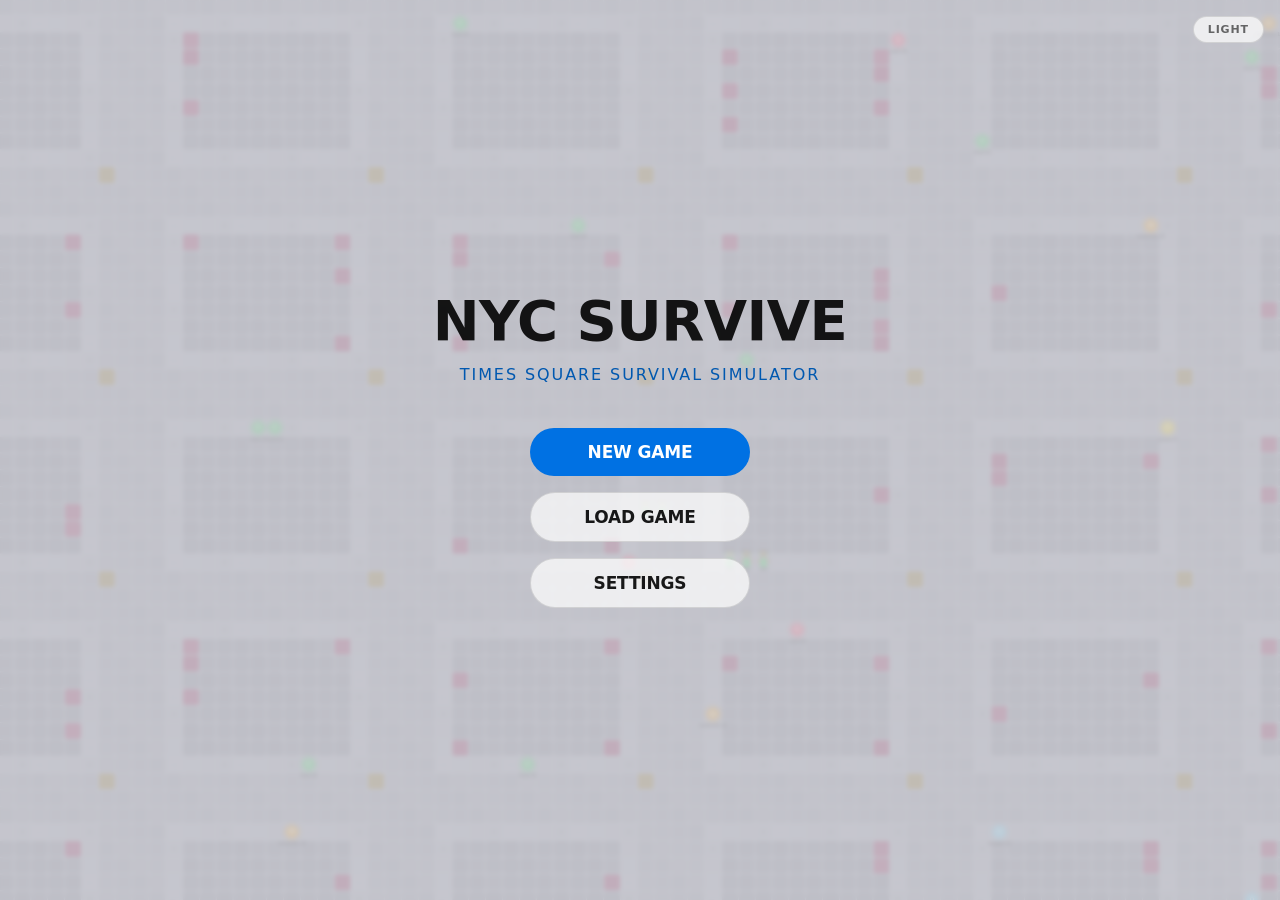
==== web/index.html @ e9437d09 "NYC Survive: a Times Square colony survival game for Mac, iPhone, iPad and the web Lead a small grou" ====
<!DOCTYPE html>
<html lang="en">
<head>
    <meta charset="UTF-8">
    <meta name="viewport" content="width=device-width, initial-scale=1.0, user-scalable=no">
    <meta name="apple-mobile-web-app-capable" content="yes">
    <meta name="apple-mobile-web-app-status-bar-style" content="black-translucent">
    <title>NYC Survive</title>
    <link rel="icon" href="icon.svg" type="image/svg+xml">
    <link rel="stylesheet" href="style.css">
    <style>.embed .menu-title,.embed .menu-subtitle{display:none}</style>
    <script>if(/[?&]embed\b/.test(location.search))document.documentElement.classList.add('embed')</script>
</head>
<body>
    <canvas id="game"></canvas>

    <div id="menu">
        <button class="theme-toggle" id="menu-theme" type="button">Theme</button>
        <div class="menu-title">NYC SURVIVE</div>
        <div class="menu-subtitle">Times Square Survival Simulator</div>
        <button class="menu-btn" id="menu-new">NEW GAME</button>
        <button class="menu-btn menu-btn-soft" id="menu-load">LOAD GAME</button>
        <button class="menu-btn menu-btn-soft" id="menu-settings">SETTINGS</button>
        <div class="menu-panel" id="menu-panel-load" hidden>
            <div id="menu-slots"></div>
        </div>
        <div class="menu-panel" id="menu-panel-settings" hidden>
            <div class="menu-load-title">DIFFICULTY</div>
            <div class="difficulty-picker" id="difficulty-picker">
                <button class="diff-btn" data-diff="easy">EASY</button>
                <button class="diff-btn" data-diff="medium">MEDIUM</button>
                <button class="diff-btn" data-diff="hard">HARD</button>
            </div>
            <div class="menu-load-title">HOW TO PLAY</div>
            <div class="howto">
                <div><b>Click</b> a survivor, or <b>drag a box</b> around a few</div>
                <div><b>Click the ground</b> to send them there</div>
                <div><b>Click a resource</b> to gather it</div>
                <div><b>B</b> opens the build menu, <b>1-6</b> picks a building</div>
                <div><b>WASD</b> pans, <b>scroll</b> zooms, <b>Esc</b> deselects</div>
                <div>Buildings burn materials. Empty pile, they break.</div>
                <div>Every third night: scavengers. <b>PATROL</b> near a building stops them.</div>
                <div>Win: 15 survivors, average level 8.</div>
            </div>
        </div>
    </div>

    <div id="hud">
        <div id="resource-bar"></div>
        <div id="build-menu"></div>
        <div id="colonist-panel"></div>
        <div id="game-log"></div>
        <div id="time-display"></div>
        <div id="minimap-container">
            <canvas id="minimap" width="150" height="150"></canvas>
        </div>
    </div>

    <div id="pause-overlay"></div>
    <div id="save-indicator">SAVED</div>
    <div id="settings-overlay"></div>
    <div id="tutorial-overlay"></div>

    <script type="module" src="js/main.js"></script>
    <script type="module" src="js/webmcp.js"></script>
</body>
</html>
---- web/style.css ----
/* NYC Survive -- Apple Liquid Glass UI */

/* Light is the base palette. Every color token is defined here, so no color's
   only definition lives inside a media query. Dark redefines only what changes. */
:root {
    --bg:           #ececee;
    --glass:        rgba(255,255,255,0.70);
    --glass-heavy:  rgba(255,255,255,0.85);
    --glass-hover:  rgba(0,0,0,0.04);
    --border:       rgba(0,0,0,0.12);
    --border-light: rgba(0,0,0,0.08);
    --chrome:       rgba(0,0,0,0.22);
    --scrim:        rgba(255,255,255,0.55);
    --scrim-heavy:  rgba(255,255,255,0.70);
    --skyline:      rgba(0,0,0,0.07);
    --dot:          rgba(0,0,0,0.15);
    --blur:         blur(20px);
    --blur-heavy:   blur(40px);
    --accent:       #0071e3;
  --link: #0067cf;
    --accent-light: #0058b0;
    --on-accent:    #ffffff;
    --text-1:       rgba(0,0,0,0.90);
    --text-2:       rgba(0,0,0,0.58);
    --text-3:       rgba(0,0,0,0.38);
    --green:        #248a3d;
    --yellow:       #8a6300;
    --orange:       #c25e00;
    --red:          #d70015;
    --pink:         #c9134a;
    --cyan:         #00699e;
    --radius:       12px;
    --radius-sm:    8px;
    --radius-xs:    6px;
    --radius-pill:  100px;
    --font:         -apple-system,BlinkMacSystemFont,'SF Pro Display','SF Pro Text',system-ui,sans-serif;
    --font-chill:   ui-rounded,'SF Pro Rounded','Nunito','Varela Round',system-ui,sans-serif;
    --font-mono:    var(--font);
    --spring:       cubic-bezier(0.34,1.56,0.64,1);
}

/* Dark: system preference, unless the player explicitly chose light. */
@media (prefers-color-scheme: dark) {
    :root:not([data-theme="light"]) {
        --bg:           #0a0a0c;
    --link: #0f7ae5;
        --glass:        rgba(255,255,255,0.08);
        --glass-heavy:  rgba(255,255,255,0.12);
        --glass-hover:  rgba(255,255,255,0.06);
        --border:       rgba(255,255,255,0.18);
        --border-light: rgba(255,255,255,0.10);
        --chrome:       rgba(255,255,255,0.28);
        --scrim:        rgba(0,0,0,0.40);
        --scrim-heavy:  rgba(0,0,0,0.55);
        --skyline:      rgba(255,255,255,0.05);
        --dot:          rgba(255,255,255,0.15);
        --accent-light: #2997ff;
        --text-1:       rgba(255,255,255,0.92);
        --text-2:       rgba(255,255,255,0.55);
        --text-3:       rgba(255,255,255,0.35);
        --green:        #30d158;
        --yellow:       #ffd60a;
        --orange:       #ff9f0a;
        --red:          #ff453a;
        --pink:         #ff375f;
        --cyan:         #64d2ff;
    }
}

/* Dark: explicit player choice, so the toggle wins in both directions. */
:root[data-theme="dark"] {
    --bg:           #0a0a0c;
    --glass:        rgba(255,255,255,0.08);
    --glass-heavy:  rgba(255,255,255,0.12);
    --glass-hover:  rgba(255,255,255,0.06);
    --border:       rgba(255,255,255,0.18);
    --border-light: rgba(255,255,255,0.10);
    --chrome:       rgba(255,255,255,0.28);
    --scrim:        rgba(0,0,0,0.40);
    --scrim-heavy:  rgba(0,0,0,0.55);
    --skyline:      rgba(255,255,255,0.05);
    --dot:          rgba(255,255,255,0.15);
    --accent-light: #2997ff;
    --text-1:       rgba(255,255,255,0.92);
    --text-2:       rgba(255,255,255,0.55);
    --text-3:       rgba(255,255,255,0.35);
    --green:        #30d158;
    --yellow:       #ffd60a;
    --orange:       #ff9f0a;
    --red:          #ff453a;
    --pink:         #ff375f;
    --cyan:         #64d2ff;
}

* { margin:0; padding:0; box-sizing:border-box; }
button { font-family:inherit; }

body {
    background: var(--bg);
    color: var(--text-1);
    font-family: var(--font);
    overflow: hidden;
    width: 100vw;
    height: 100vh;
    -webkit-font-smoothing: antialiased;
    -moz-osx-font-smoothing: grayscale;
}

canvas#game {
    position: fixed;
    top:0; left:0;
    width:100%; height:100%;
    display:block;
}

/* ---- Panel corner chrome ---- */

.corners { position:relative; }
.corners::before {
    content:'';
    position:absolute;
    top:4px; left:4px;
    width:8px; height:8px;
    border-top:1px solid var(--chrome);
    border-left:1px solid var(--chrome);
    pointer-events:none;
    z-index:1;
}
.corners::after {
    content:'';
    position:absolute;
    bottom:4px; right:4px;
    width:8px; height:8px;
    border-bottom:1px solid var(--chrome);
    border-right:1px solid var(--chrome);
    pointer-events:none;
    z-index:1;
}

/* ---- Menu Screen ---- */

#menu {
    position:fixed;
    top:0; left:0;
    width:100%; height:100%;
    z-index:100;
    /* ponytail: scrim over the live demo game rendering behind the menu */
    background:color-mix(in srgb, var(--bg) 72%, transparent);
    backdrop-filter:blur(2px);
    display:flex;
    flex-direction:column;
    align-items:center;
    justify-content:center;
    gap:16px;
    overflow:hidden;
}

#skyline-bg {
    position:absolute;
    bottom:0; left:0; right:0;
    pointer-events:none;
    line-height:0;
}
#skyline-bg svg {
    width:100%;
    height:auto;
    display:block;
}

.menu-title {
    font-size:clamp(36px,8vw,56px);
    font-weight:700;
    color:var(--text-1);
    letter-spacing:-0.02em;
    line-height:1;
    position:relative;
}

.menu-subtitle {
    font-size:clamp(13px,3vw,16px);
    font-weight:500;
    color:var(--accent-light);
    letter-spacing:0.15em;
    text-transform:uppercase;
    margin-bottom:40px;
    position:relative;
}

.difficulty-picker {
    margin-bottom:12px;
    display:flex;
    gap:8px;
    justify-content:center;
    position:relative;
}

.diff-btn {
    background:var(--glass);
    border:1px solid var(--border);
    color:var(--text-2);
    padding:5px 14px;
    font:600 11px/1 var(--font);
    letter-spacing:0.08em;
    cursor:pointer;
    border-radius:var(--radius-xs);
    transition:background 0.15s,color 0.15s,border-color 0.15s;
}
.diff-btn.selected {
    background:var(--glass-heavy);
    color:var(--text-1);
    border-color:var(--chrome);
}

.theme-toggle {
    position:absolute;
    top:16px; right:16px;
    background:var(--glass);
    border:1px solid var(--border);
    color:var(--text-2);
    font:600 11px/1 var(--font);
    letter-spacing:0.08em;
    text-transform:uppercase;
    padding:7px 14px;
    border-radius:var(--radius-pill);
    cursor:pointer;
    transition:background 0.15s,color 0.15s;
}
.theme-toggle:hover { background:var(--glass-heavy); color:var(--text-1); }

.menu-btn {
    background:var(--accent);
    border:none;
    color:var(--on-accent);
    font-size:17px;
    font-weight:600;
    cursor:pointer;
    padding:14px 48px;
    border-radius:var(--radius-pill);
    letter-spacing:-0.01em;
    transition:transform 0.2s var(--spring),opacity 0.2s;
    position:relative;
}
.menu-btn:hover { transform:scale(1.04); opacity:0.9; }
.menu-btn:active { transform:scale(0.97); }

.menu-load-title {
    font-size:12px;
    font-weight:600;
    color:var(--text-3);
    letter-spacing:0.08em;
    text-transform:uppercase;
    margin-top:32px;
    margin-bottom:8px;
    position:relative;
}

.menu-slot-btn {
    background:var(--glass);
    border:1px solid var(--border-light);
    color:var(--text-1);
    font-size:13px;
    font-weight:500;
    cursor:pointer;
    padding:12px 20px;
    display:block;
    width:min(400px,85vw);
    text-align:left;
    border-radius:var(--radius-sm);
    transition:transform 0.2s var(--spring),background 0.2s;
    position:relative;
}
.menu-slot-btn:hover:not(:disabled):not(.empty) {
    transform:translateY(-2px);
    background:var(--glass-heavy);
}
.menu-slot-btn.empty { color:var(--text-3); cursor:default; pointer-events:none; }
.menu-slot-btn:disabled { cursor:default; opacity:0.4; }

/* ---- HUD ---- */

#hud {
    position:fixed;
    top:0; left:0;
    width:100%; height:100%;
    z-index:10;
    pointer-events:none;
    display:none;
}
#hud > * { pointer-events:auto; }

/* Resource Bar */

#resource-bar {
    position:absolute;
    top:12px; left:12px; right:12px;
    display:flex;
    align-items:center;
    gap:4px;
    padding:8px 14px;
    background:var(--glass);
    backdrop-filter:var(--blur);
    -webkit-backdrop-filter:var(--blur);
    border:1px solid var(--border);
    border-radius:var(--radius);
    font-size:12px;
    font-weight:500;
    font-variant-numeric:tabular-nums;
}

.res-pill {
    display:flex;
    align-items:center;
    gap:4px;
    padding:3px 9px;
    border-radius:var(--radius-pill);
    background:var(--glass-hover);
    border:1px solid var(--border-light);
    font-size:11px;
    font-family:var(--font-mono);
    white-space:nowrap;
}
.res-icon { font-size:11px; }
.res-val { font-weight:600; }
.res-label { font-size:9px; color:var(--text-3); letter-spacing:0.06em; }

/* Build Menu */

#build-menu {
    position:absolute;
    top:58px; left:12px;
    width:200px;
    padding:12px;
    background:var(--glass-heavy);
    border:1px solid var(--border);
    border-radius:var(--radius);
    display:none;
}

.hud-title {
    font-size:11px;
    font-weight:600;
    letter-spacing:0.06em;
    text-transform:uppercase;
    color:var(--text-2);
    margin-bottom:8px;
}

.build-btn {
    display:block;
    width:100%;
    text-align:left;
    background:transparent;
    border:1px solid transparent;
    color:var(--text-1);
    font-size:12px;
    font-weight:500;
    padding:8px 10px;
    cursor:pointer;
    margin-bottom:2px;
    border-radius:var(--radius-xs);
    transition:background 0.15s,transform 0.2s var(--spring);
}
.build-btn:hover { background:var(--glass-hover); transform:translateY(-1px); }
.build-btn.selected { background:rgba(0,113,227,0.2); border-color:rgba(0,113,227,0.4); }
.build-btn .cost {
    font-size:10px;
    font-family:var(--font-mono);
    color:var(--text-3);
    display:block;
    margin-top:2px;
}
.demolish-btn { color:var(--red); }
.demolish-btn.selected { background:rgba(255,69,58,0.15); border-color:rgba(255,69,58,0.3); }

/* Colonist Panel */

#colonist-panel {
    position:absolute;
    top:58px; right:12px;
    width:240px;
    padding:14px;
    background:var(--glass-heavy);
    border:1px solid var(--border);
    border-radius:var(--radius);
    display:none;
}

.panel-header {
    display:flex;
    justify-content:space-between;
    align-items:center;
}

.trait-badge {
    font-size:10px;
    font-weight:600;
    color:var(--pink);
    padding:3px 8px;
    background:rgba(255,55,95,0.12);
    border-radius:var(--radius-pill);
    margin-top:6px;
    display:inline-block;
}

.need-row {
    display:flex;
    align-items:center;
    gap:6px;
    margin:3px 0;
}

.need-label {
    font-size:10px;
    font-family:var(--font-mono);
    color:var(--text-2);
    width:30px;
}

.bar-bg {
    flex:1;
    height:4px;
    background:var(--glass);
    border-radius:2px;
    overflow:hidden;
}

.bar-fill {
    height:100%;
    border-radius:2px;
    transform-origin:left;
    transition:transform 0.3s ease;
    will-change:transform;
}

.need-val {
    font-size:10px;
    font-family:var(--font-mono);
    color:var(--text-3);
    width:25px;
    text-align:right;
}

.stat-dots { display:flex; gap:2px; flex:1; }
.stat-dot { width:12px; height:4px; background:var(--glass); border-radius:2px; }
.stat-dot.filled { background:var(--accent-light); }

.job-buttons { display:flex; gap:4px; margin-top:6px; }

.job-btn {
    background:var(--glass-hover);
    border:none;
    color:var(--text-2);
    font-size:10px;
    font-weight:600;
    padding:5px 10px;
    cursor:pointer;
    border-radius:var(--radius-xs);
    transition:transform 0.2s var(--spring),background 0.15s;
}
.job-btn:hover { transform:scale(1.05); background:var(--glass); }
.job-btn.active { background:var(--accent); color:var(--on-accent); }

/* Game Log */

#game-log {
    position:absolute;
    bottom:64px; left:12px;
    width:260px;
    max-height:56px;
    overflow:hidden;
    padding:8px 12px;
    background:var(--glass);
    border:1px solid var(--border-light);
    border-radius:var(--radius-sm);
    font-size:10px;
    font-family:var(--font-mono);
    color:var(--text-2);
    line-height:1.5;
    -webkit-mask-image:linear-gradient(transparent,black 35%);
    mask-image:linear-gradient(transparent,black 35%);
}

/* Time Display */

#time-display {
    position:absolute;
    bottom:64px; right:12px;
    font-size:11px;
    font-family:var(--font-mono);
    font-weight:500;
    font-variant-numeric:tabular-nums;
    color:var(--text-3);
    padding:6px 10px;
    background:var(--glass);
    border:1px solid var(--border-light);
    border-radius:var(--radius-xs);
}

/* Minimap */

#minimap-container {
    position:absolute;
    bottom:96px; right:12px;
}

#minimap-container::before {
    content:'MINIMAP';
    position:absolute;
    top:6px; left:8px;
    font-size:8px;
    font-family:var(--font-mono);
    color:var(--text-3);
    letter-spacing:0.1em;
    z-index:1;
    pointer-events:none;
}

canvas#minimap {
    width:140px; height:140px;
    border:1px solid var(--border);
    border-radius:var(--radius-sm);
    cursor:pointer;
    display:block;
}

/* Pause Overlay */

#pause-overlay {
    position:fixed;
    top:0; left:0;
    width:100%; height:100%;
    background:var(--scrim);
    backdrop-filter:blur(8px);
    -webkit-backdrop-filter:blur(8px);
    display:none;
    align-items:center;
    justify-content:center;
    z-index:20;
    pointer-events:none;
}

.pause-card {
    background:var(--glass-heavy);
    backdrop-filter:blur(24px);
    -webkit-backdrop-filter:blur(24px);
    border:1px solid var(--border);
    border-radius:20px;
    padding:36px 48px;
    display:flex;
    flex-direction:column;
    align-items:center;
    gap:10px;
    pointer-events:auto;
}

.pause-title {
    font-size:32px;
    font-weight:700;
    color:var(--text-1);
    letter-spacing:-0.02em;
    margin-bottom:8px;
}

.pause-action-btn {
    background:var(--glass);
    border:1px solid var(--border);
    color:var(--text-1);
    font-size:14px;
    font-weight:600;
    padding:10px 0;
    cursor:pointer;
    border-radius:var(--radius-pill);
    width:200px;
    text-align:center;
    transition:transform 0.2s var(--spring),background 0.15s;
    font-family:var(--font);
}
.pause-action-btn:hover { transform:translateY(-2px); background:var(--glass-heavy); }
.pause-action-btn.primary { background:var(--accent); border-color:transparent; color:var(--on-accent); }
.pause-action-btn.danger { color:var(--red); border-color:rgba(255,69,58,0.3); }

/* Save Indicator */

#save-indicator {
    position:fixed;
    top:56px; right:12px;
    padding:8px 16px;
    background:var(--glass);
    border:1px solid rgba(48,209,88,0.3);
    border-radius:var(--radius-pill);
    color:var(--green);
    font-size:12px;
    font-weight:600;
    z-index:30;
    display:none;
    animation:saveIn 0.3s var(--spring);
}

@keyframes saveIn {
    from { opacity:0; transform:translateY(-8px) scale(0.95); }
    to { opacity:1; transform:translateY(0) scale(1); }
}

/* Settings — slide-in panel from right */

#settings-overlay {
    position:fixed;
    top:0; left:0;
    width:100%; height:100%;
    background:var(--scrim);
    display:none;
    align-items:stretch;
    justify-content:flex-end;
    z-index:50;
}

.settings-panel {
    width:300px;
    height:100%;
    overflow-y:auto;
    padding:28px;
    background:rgba(10,10,12,0.96);
    backdrop-filter:blur(24px);
    -webkit-backdrop-filter:blur(24px);
    border-left:1px solid var(--border);
    animation:slideInRight 0.25s var(--spring);
}

@keyframes slideInRight {
    from { transform:translateX(100%); }
    to { transform:translateX(0); }
}

.ctrl-row {
    display:flex;
    align-items:center;
    font-size:12px;
    margin:6px 0;
    color:var(--text-2);
}

.ctrl-key {
    width:120px;
    font-weight:600;
    font-family:var(--font-mono);
    font-size:11px;
    color:var(--accent-light);
}

.save-row {
    display:flex;
    justify-content:space-between;
    align-items:center;
    margin:8px 0;
}

.save-btn {
    background:var(--accent);
    border:none;
    color:var(--on-accent);
    font-size:11px;
    font-weight:600;
    padding:5px 14px;
    cursor:pointer;
    border-radius:var(--radius-pill);
    transition:transform 0.2s var(--spring),opacity 0.15s;
}
.save-btn:hover { transform:scale(1.05); opacity:0.9; }

/* Tutorial Overlay */

#tutorial-overlay {
    position:fixed;
    top:0; left:0;
    width:100%; height:100%;
    background:var(--scrim-heavy);
    backdrop-filter:blur(8px);
    -webkit-backdrop-filter:blur(8px);
    display:none;
    align-items:center;
    justify-content:center;
    z-index:60;
}

.tutorial-panel {
    max-width:min(440px,90vw);
    padding:28px;
    background:var(--glass-heavy);
    border:1px solid var(--border);
    border-radius:20px;
    display:flex;
    flex-direction:column;
    gap:16px;
    cursor:pointer;
}

.tut-header { display:flex; justify-content:space-between; align-items:center; }

.tut-skip {
    background:var(--glass-hover);
    border:none;
    color:var(--text-2);
    font-size:11px;
    font-weight:600;
    cursor:pointer;
    padding:4px 12px;
    border-radius:var(--radius-pill);
    transition:background 0.15s;
}
.tut-skip:hover { background:var(--glass); }

.tut-hint {
    font-size:12px;
    color:var(--accent-light);
    text-align:center;
    font-weight:500;
    animation:pulse 2s ease-in-out infinite;
}

@keyframes pulse {
    0%,100% { opacity:1; }
    50% { opacity:0.4; }
}

.tut-dots { display:flex; gap:6px; justify-content:center; }

.tut-dot {
    width:6px; height:6px;
    border-radius:50%;
    background:var(--dot);
    transition:background 0.2s;
}
.tut-dot.active { background:var(--accent); }

hr { border:none; border-top:1px solid var(--border-light); margin:8px 0; }

/* HUD utility classes */

.hud-yellow { color:var(--yellow); font-weight:600; }
.hud-cyan { color:var(--cyan); font-weight:700; }
.hud-pink { color:var(--pink); font-weight:600; }
.hud-muted { color:var(--text-3); }
.hud-muted-sm { font-size:10px; color:var(--text-3); }
.hud-section-title { font-size:12px; font-weight:600; color:var(--yellow); }
.hud-big-title { font-size:28px; font-weight:700; color:var(--cyan); }
.hud-panel-name { color:var(--yellow); font-weight:600; }
.hud-panel-level { color:var(--cyan); font-weight:600; }

/* Reduced motion */

@media (prefers-reduced-motion:reduce) {
    *,*::before,*::after {
        animation-duration:0.01ms !important;
        transition-duration:0.01ms !important;
    }
}

/* Mobile adjustments */

@media (max-width:600px) {
    #resource-bar {
        top:8px; left:8px; right:8px;
        gap:4px; padding:6px 10px; font-size:10px;
        border-radius:var(--radius-sm);
        backdrop-filter:none; -webkit-backdrop-filter:none;
        background:rgba(10,10,12,0.92);
    }
    #build-menu, #colonist-panel {
        backdrop-filter:none; -webkit-backdrop-filter:none;
        background:rgba(10,10,12,0.92);
    }
    #build-menu { top:50px; left:8px; width:170px; padding:10px; }
    #colonist-panel { top:50px; right:8px; width:200px; padding:10px; }
    #game-log { bottom:56px; left:8px; width:220px; font-size:9px; }
    canvas#minimap { width:100px; height:100px; }
    .settings-panel { width:100%; }
}

/* Player Profile */

#player-profile {
    position:absolute;
    top:12px; right:12px;
    background:var(--glass);
    backdrop-filter:var(--blur);
    -webkit-backdrop-filter:var(--blur);
    border:1px solid var(--border-light);
    border-radius:var(--radius-sm);
    padding:10px 14px;
    min-width:180px;
    z-index:10;
}
.pp-title { font-weight:700; font-size:13px; color:var(--yellow); margin-bottom:4px; }
.pp-xp-track { height:4px; background:var(--glass); border-radius:2px; overflow:hidden; margin-bottom:4px; }
.pp-xp-fill { height:100%; background:var(--yellow); border-radius:2px; transition:width 0.4s ease; }
.pp-stats { font-size:10px; color:var(--text-2); font-family:var(--font-mono); }
.pp-quests { font-size:10px; color: var(--link, var(--accent)); margin-top:4px; cursor:pointer; }
.pp-quests:hover { text-decoration:underline; }

/* Quest Board */

#quest-board {
    position:absolute;
    top:50%; left:50%;
    transform:translate(-50%,-50%);
    background:rgba(10,10,12,0.94);
    backdrop-filter:blur(30px);
    -webkit-backdrop-filter:blur(30px);
    border:1px solid var(--border);
    border-radius:var(--radius);
    padding:16px;
    width:340px;
    max-height:70vh;
    overflow-y:auto;
    z-index:50;
}
.qb-header { font-weight:700; font-size:13px; letter-spacing:0.1em; color:var(--text-1); display:flex; justify-content:space-between; align-items:center; margin-bottom:8px; }
.qb-close { cursor:pointer; color:var(--text-3); font-size:14px; padding:4px; }
.qb-close:hover { color:var(--red); }
.qb-add { text-align:center; padding:8px; border:1px dashed var(--border-light); border-radius:8px; color:var(--text-2); font-size:11px; cursor:pointer; margin-bottom:8px; letter-spacing:0.08em; }
.qb-add:hover { border-color: var(--link, var(--accent)); color: var(--link, var(--accent)); }
.qb-form { margin-bottom:12px; display:flex; flex-direction:column; gap:6px; }
.qb-input { background:var(--glass-hover); border:1px solid var(--border-light); border-radius:6px; padding:8px 10px; color:var(--text-1); font-size:12px; outline:none; }
.qb-input:focus { border-color: var(--link, var(--accent)); }
.qb-row { display:flex; gap:6px; }
.qb-select { flex:1; background:var(--glass-hover); border:1px solid var(--border-light); border-radius:6px; padding:6px; color:var(--text-1); font-size:11px; }
.qb-btn { flex:1; padding:8px; background:var(--accent); border:none; border-radius:6px; color:var(--on-accent); font-size:11px; font-weight:600; cursor:pointer; letter-spacing:0.06em; }
.qb-btn.dim { background:var(--glass-hover); color:var(--text-2); }
.qb-btn:hover { opacity:0.85; }
.qb-section { font-size:10px; letter-spacing:0.12em; color:var(--text-3); margin:10px 0 4px; }
.qb-quest { display:flex; align-items:center; gap:8px; padding:6px 8px; background:var(--glass-hover); border-radius:6px; margin-bottom:3px; }
.qb-quest.done { opacity:0.4; }
.qb-rank { font-weight:700; font-size:12px; width:18px; text-align:center; }
.qb-name { flex:1; font-size:12px; color:var(--text-1); }
.qb-xp { font-size:10px; color:var(--yellow); font-family:var(--font-mono); }
.qb-complete { cursor:pointer; color:var(--green); font-size:14px; padding:2px 6px; border-radius:4px; }
.qb-complete:hover { background:rgba(48,209,88,0.15); }

/* Toast */

#toast-msg {
    position:fixed;
    bottom:80px; left:50%;
    transform:translateX(-50%);
    background:rgba(255,214,10,0.15);
    backdrop-filter:blur(20px);
    -webkit-backdrop-filter:blur(20px);
    border:1px solid rgba(255,214,10,0.3);
    border-radius:var(--radius-pill);
    padding:8px 24px;
    color:var(--yellow);
    font-size:13px;
    font-weight:600;
    z-index:200;
    transition:opacity 0.3s ease;
    pointer-events:none;
}

/* Splash: chill rounded type, three plain buttons */
#menu, #menu button { font-family:var(--font-chill); }
.menu-title { font-weight:800; letter-spacing:-0.01em; }
.menu-subtitle { margin-bottom:28px; letter-spacing:0.12em; }
.menu-btn { min-width:220px; }
.menu-btn-soft { background:var(--glass); color:var(--text-1); border:1px solid var(--border); }
.menu-panel { position:relative; text-align:center; max-height:40vh; overflow:auto; }
.menu-panel[hidden] { display:none; }
.menu-panel .menu-load-title { margin-top:12px; }
.howto { display:flex; flex-direction:column; gap:6px; font-size:14px; color:var(--text-2); line-height:1.35; }
.howto b { color:var(--text-1); }
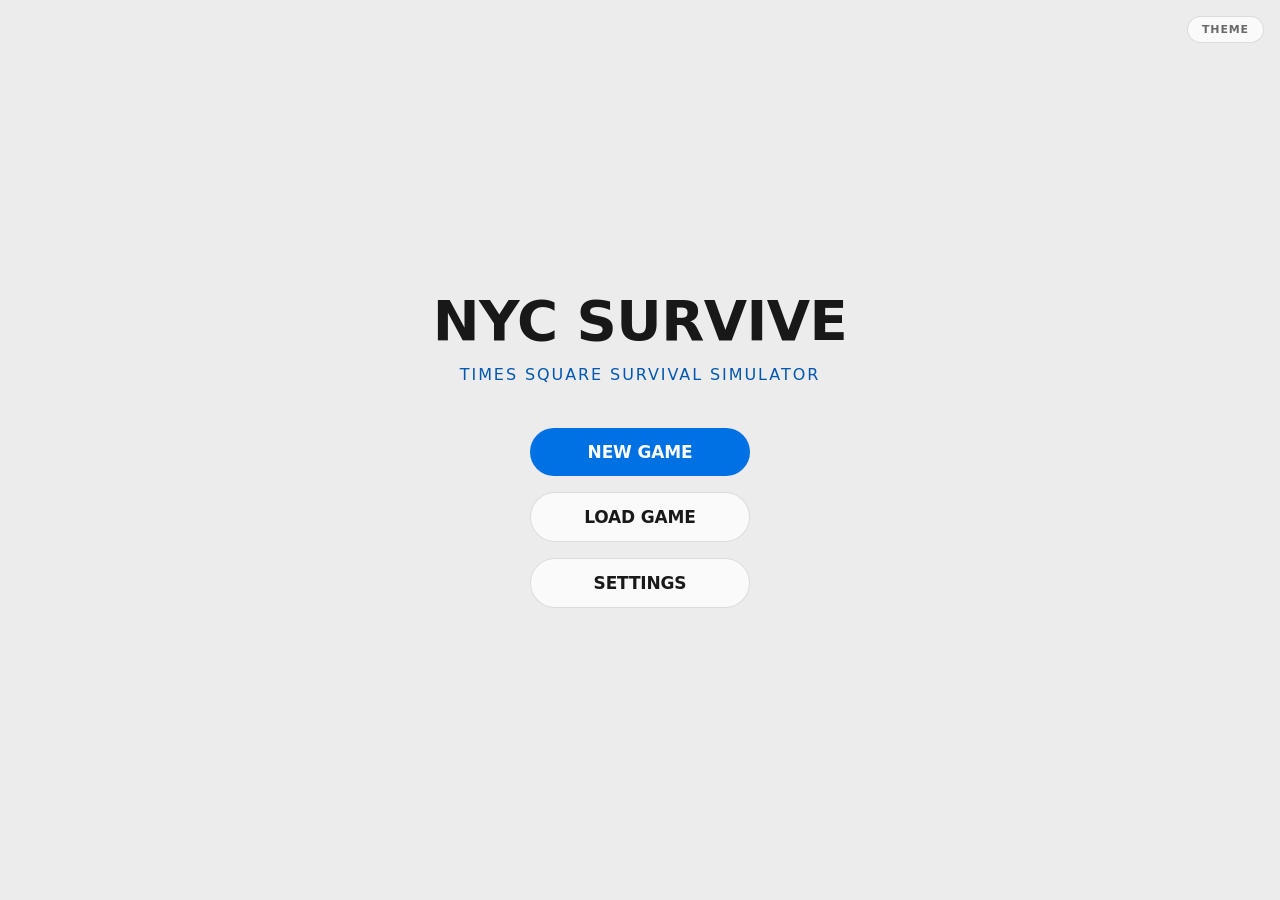
==== commit 0cd13425: "2.0 web rules: swarm gathers, drills and generators run themselves, the Beacon wins. Needs, stats, X" ====
--- a/web/index.html
+++ b/web/index.html
@@ -35,12 +35,12 @@
             <div class="howto">
                 <div><b>Click</b> a survivor, or <b>drag a box</b> around a few</div>
                 <div><b>Click the ground</b> to send them there</div>
-                <div><b>Click a resource</b> to gather it</div>
-                <div><b>B</b> opens the build menu, <b>1-6</b> picks a building</div>
+                <div><b>Click a resource</b> and they work it until you say otherwise</div>
+                <div><b>B</b> opens the build menu, <b>1-4</b> picks a building</div>
                 <div><b>WASD</b> pans, <b>scroll</b> zooms, <b>Esc</b> deselects</div>
-                <div>Buildings burn materials. Empty pile, they break.</div>
-                <div>Every third night: scavengers. <b>PATROL</b> near a building stops them.</div>
-                <div>Win: 15 survivors, average level 8.</div>
+                <div>Generators make power. Drills on a resource burn power to mine it.</div>
+                <div>Shelters add beds. A bed and 10 food brings a survivor each day.</div>
+                <div>Win: raise the Beacon.</div>
             </div>
         </div>
     </div>
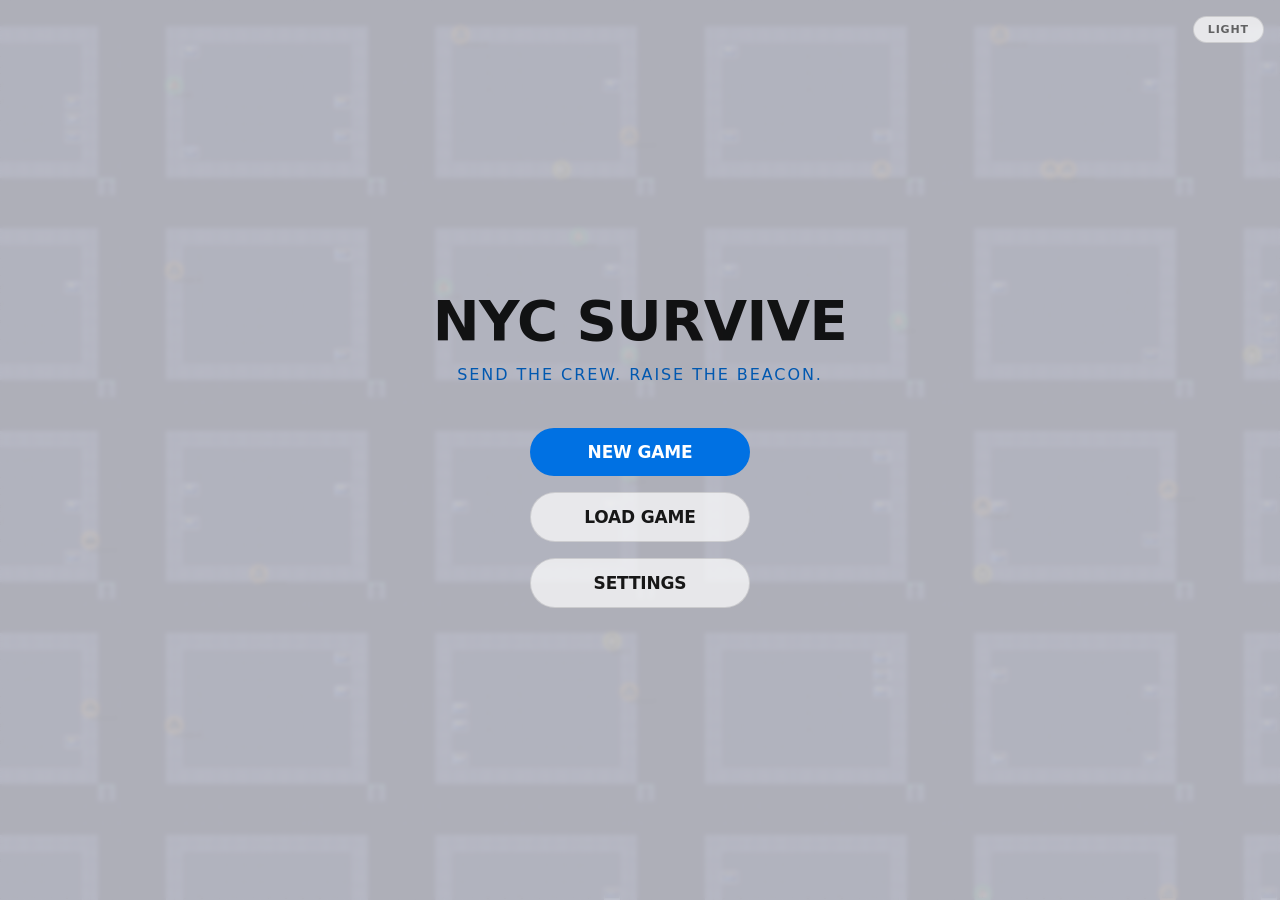
==== commit 73b22b1a: "QA hooks for store shots (-colony, -beacon), victory day off by one, 2.0 menu taglines, drop the sta" ====
--- a/web/index.html
+++ b/web/index.html
@@ -17,7 +17,7 @@
     <div id="menu">
         <button class="theme-toggle" id="menu-theme" type="button">Theme</button>
         <div class="menu-title">NYC SURVIVE</div>
-        <div class="menu-subtitle">Times Square Survival Simulator</div>
+        <div class="menu-subtitle">Send the crew. Raise the Beacon.</div>
         <button class="menu-btn" id="menu-new">NEW GAME</button>
         <button class="menu-btn menu-btn-soft" id="menu-load">LOAD GAME</button>
         <button class="menu-btn menu-btn-soft" id="menu-settings">SETTINGS</button>
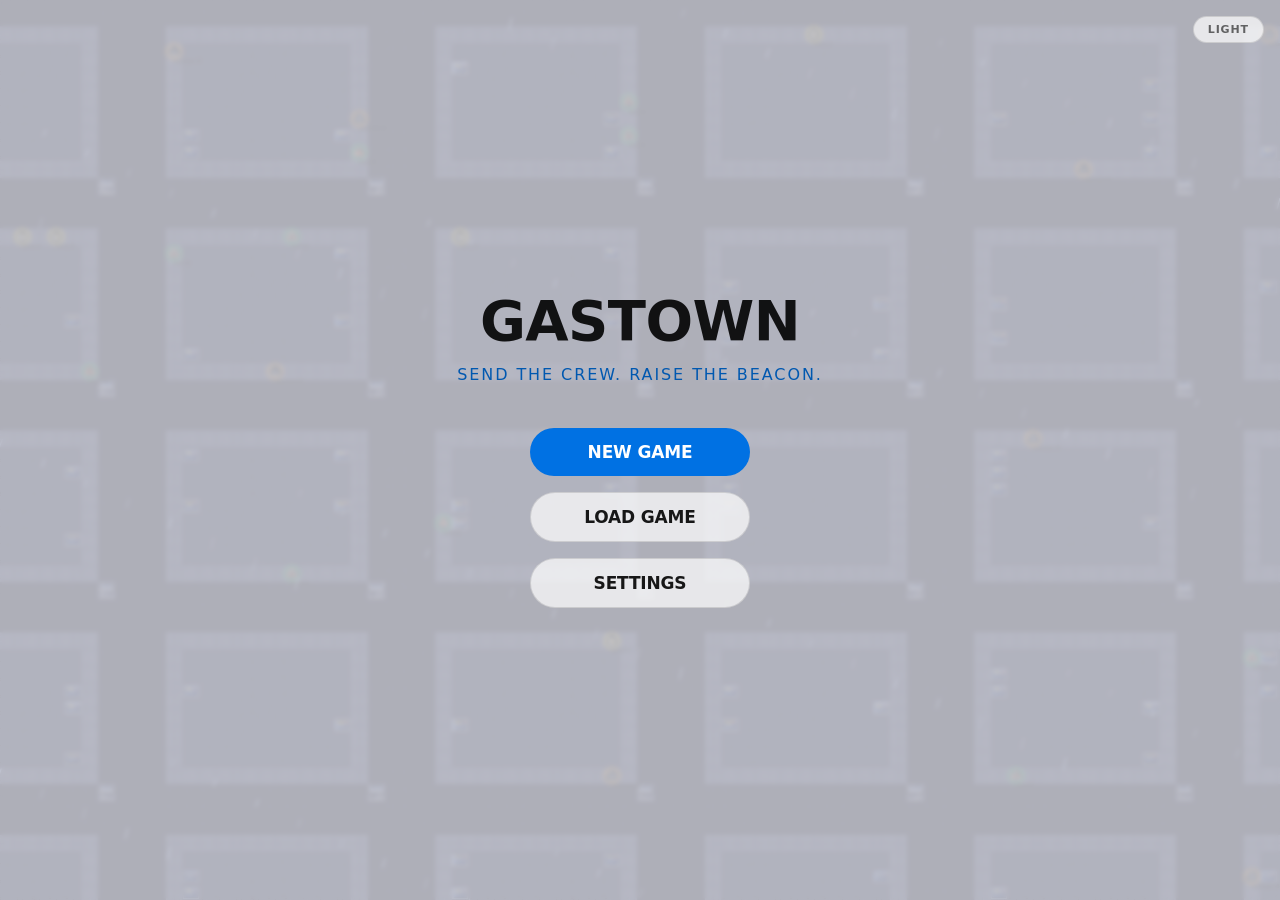
==== commit 270c262f: "Gastown: rename from NYC Survive, Vancouver theme (water, seawall, SkyTrain, rain, Steam Clock), lan" ====
--- a/web/index.html
+++ b/web/index.html
@@ -5,7 +5,7 @@
     <meta name="viewport" content="width=device-width, initial-scale=1.0, user-scalable=no">
     <meta name="apple-mobile-web-app-capable" content="yes">
     <meta name="apple-mobile-web-app-status-bar-style" content="black-translucent">
-    <title>NYC Survive</title>
+    <title>Gastown</title>
     <link rel="icon" href="icon.svg" type="image/svg+xml">
     <link rel="stylesheet" href="style.css">
     <style>.embed .menu-title,.embed .menu-subtitle{display:none}</style>
@@ -16,7 +16,7 @@
 
     <div id="menu">
         <button class="theme-toggle" id="menu-theme" type="button">Theme</button>
-        <div class="menu-title">NYC SURVIVE</div>
+        <div class="menu-title">GASTOWN</div>
         <div class="menu-subtitle">Send the crew. Raise the Beacon.</div>
         <button class="menu-btn" id="menu-new">NEW GAME</button>
         <button class="menu-btn menu-btn-soft" id="menu-load">LOAD GAME</button>
--- a/web/style.css
+++ b/web/style.css
@@ -1,4 +1,4 @@
-/* NYC Survive -- Apple Liquid Glass UI */
+/* Gastown -- Apple Liquid Glass UI */
 
 /* Light is the base palette. Every color token is defined here, so no color's
    only definition lives inside a media query. Dark redefines only what changes. */
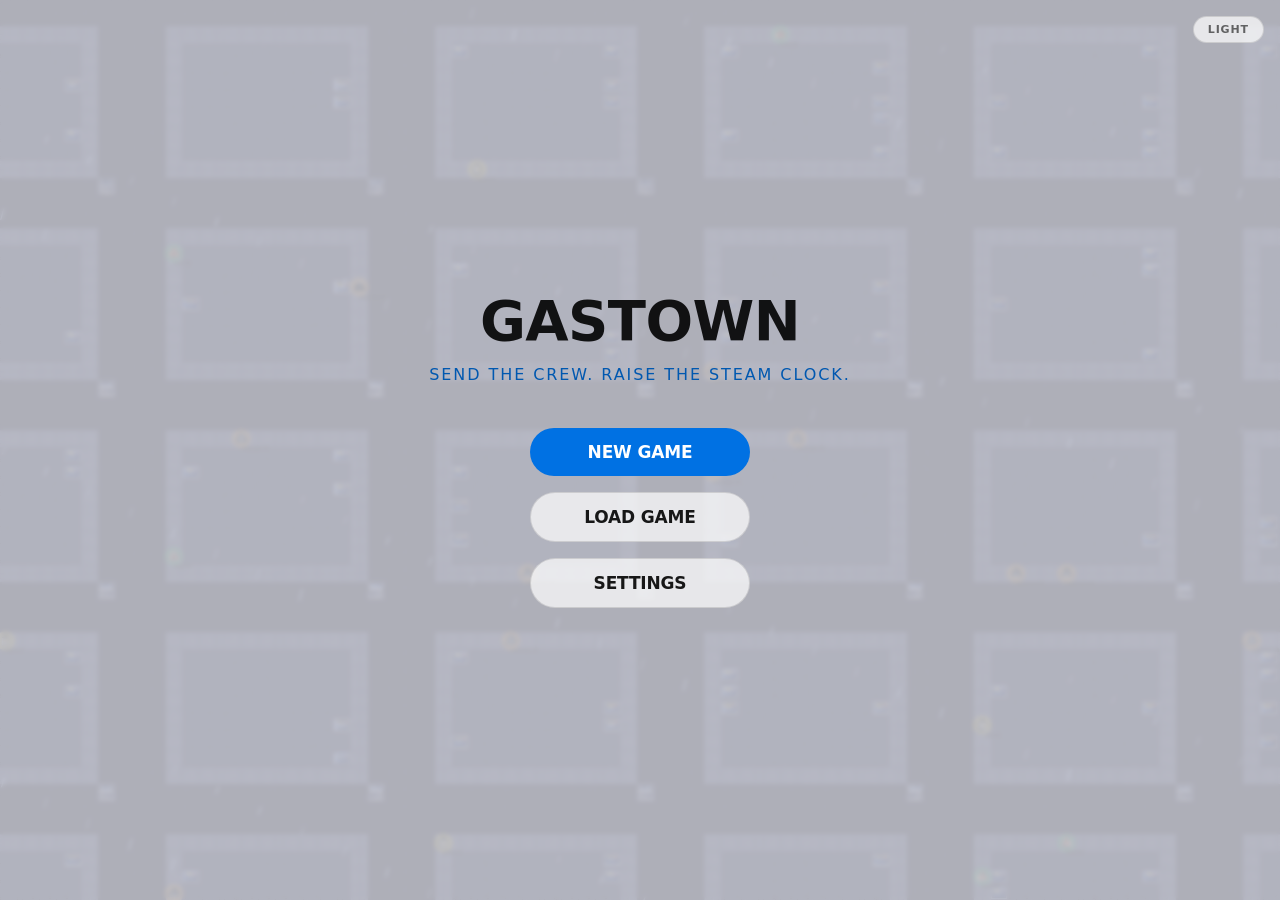
==== commit 750793d1: "Player-facing copy says Steam Clock and colonists, 2.0.0 store metadata Co-Authored-By: Claude Opus " ====
--- a/web/index.html
+++ b/web/index.html
@@ -17,7 +17,7 @@
     <div id="menu">
         <button class="theme-toggle" id="menu-theme" type="button">Theme</button>
         <div class="menu-title">GASTOWN</div>
-        <div class="menu-subtitle">Send the crew. Raise the Beacon.</div>
+        <div class="menu-subtitle">Send the crew. Raise the Steam Clock.</div>
         <button class="menu-btn" id="menu-new">NEW GAME</button>
         <button class="menu-btn menu-btn-soft" id="menu-load">LOAD GAME</button>
         <button class="menu-btn menu-btn-soft" id="menu-settings">SETTINGS</button>
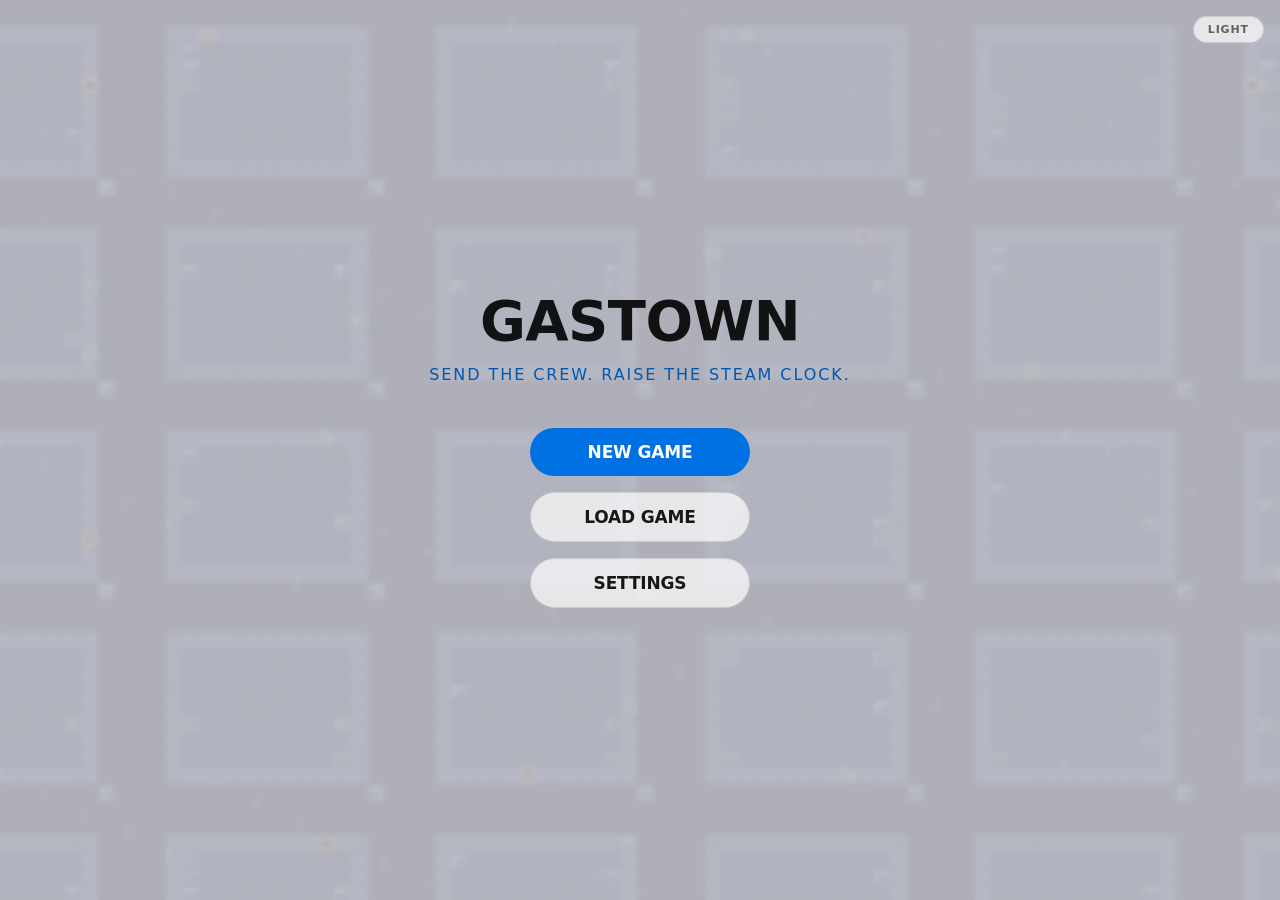
==== commit a61ece57: "theme-color meta in the brand accent Co-Authored-By: Claude Opus 5.5 <noreply@anthropic.com> Claude-" ====
--- a/web/index.html
+++ b/web/index.html
@@ -3,6 +3,7 @@
 <head>
     <meta charset="UTF-8">
     <meta name="viewport" content="width=device-width, initial-scale=1.0, user-scalable=no">
+<meta name="theme-color" content="#0b2f8a">
     <meta name="apple-mobile-web-app-capable" content="yes">
     <meta name="apple-mobile-web-app-status-bar-style" content="black-translucent">
     <title>Gastown</title>
